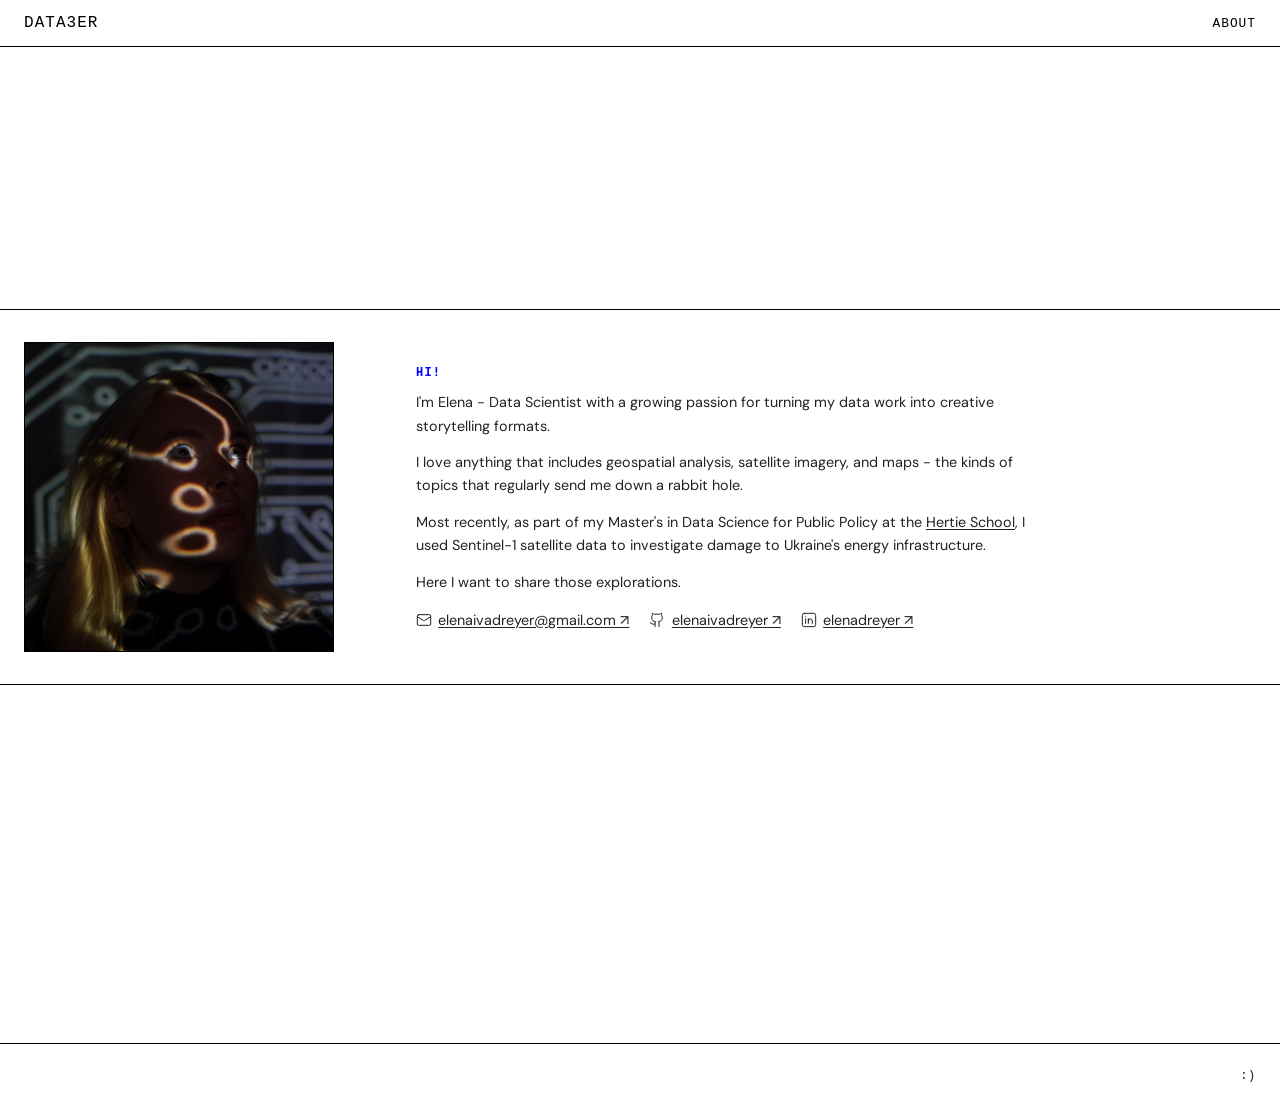
==== about/index.html @ 81987935 "deploy: elenaivadreyer/data3er@ab0d2c3389f291c5e5ba31536a0eea07582ace5e" ====
<!doctype html>
<html lang="en">

<head>
	<meta charset="utf-8" />
	<meta name="viewport" content="width=device-width, initial-scale=1.0" />
	<meta http-equiv="Content-Type" content="text/html; charset=utf-8" />
	<link href="../_app/immutable/entry/start.WmMpZ_CJ.js" rel="modulepreload">
		<link href="../_app/immutable/chunks/NF60_s1X.js" rel="modulepreload">
		<link href="../_app/immutable/chunks/BrTgistB.js" rel="modulepreload">
		<link href="../_app/immutable/chunks/d5tJjo3U.js" rel="modulepreload">
		<link href="../_app/immutable/chunks/B0yvwBXz.js" rel="modulepreload">
		<link href="../_app/immutable/entry/app.dsTG-tFN.js" rel="modulepreload">
		<link href="../_app/immutable/chunks/DsnmJJEf.js" rel="modulepreload">
		<link href="../_app/immutable/chunks/djIE3BxB.js" rel="modulepreload">
		<link href="../_app/immutable/chunks/CELvX-Tl.js" rel="modulepreload">
		<link href="../_app/immutable/chunks/CreIAFtK.js" rel="modulepreload">
		<link href="../_app/immutable/nodes/0.JvMt8v3n.js" rel="modulepreload">
		<link href="../_app/immutable/chunks/CRHJruip.js" rel="modulepreload">
		<link href="../_app/immutable/chunks/BVHteVyD.js" rel="modulepreload">
		<link href="../_app/immutable/nodes/3.CISH4kmT.js" rel="modulepreload">
		<!--12qhfyh--><script>
		var _paq = window._paq = window._paq || [];
		_paq.push(['trackPageView']);
		_paq.push(['enableLinkTracking']);
		(function() {
			var u="//mtm.bestviews.de/";
			_paq.push(['setTrackerUrl', u+'matomo.php']);
			_paq.push(['setSiteId', '13']);
			var d=document, g=d.createElement('script'), s=d.getElementsByTagName('script')[0];
			g.async=true; g.src=u+'matomo.js'; s.parentNode.insertBefore(g,s);
		})();
	</script><!----><!----><!--cwls5q--><meta name="description" content="About me"/><!----><title>About | data3er</title>
		<link href="../_app/immutable/assets/0.HpeL2Rbp.css" rel="stylesheet">
		<link href="../_app/immutable/assets/3.j3wMI8S_.css" rel="stylesheet">
	<link rel="preconnect" href="https://fonts.googleapis.com">
	<link rel="preconnect" href="https://fonts.gstatic.com" crossorigin>
	<link href="https://fonts.googleapis.com/css2?family=Playfair+Display:ital,wght@0,700;1,400&family=DM+Mono:wght@400;500&family=DM+Sans:wght@400;500&display=swap" rel="stylesheet">
	<script data-goatcounter="https://thepudding.goatcounter.com/count" async src="//gc.zgo.at/count.js"></script>
</head>

<body>
	<a href="#content" class="skip-to-main">Skip to main content</a>
	<div><!--[--><!--[0--><!--[--><!--[0--><nav class="svelte-1jnx671"><a class="wordmark svelte-1jnx671" href="/">data3er</a> <div class="nav-links svelte-1jnx671"><a href="/about" class="svelte-1jnx671">About</a></div></nav><!--]--> <main id="content"><!--[--><div class="about-wrap svelte-cwls5q"><section class="about-profile container-block svelte-cwls5q"><div class="portrait-frame svelte-cwls5q"><img src="/assets/elena-github.JPG" alt="Portrait of Elena" loading="lazy" class="svelte-cwls5q"/></div> <div class="profile-copy svelte-cwls5q"><div class="author-note svelte-cwls5q"><span class="note-label svelte-cwls5q" style="font-size: 0.75rem;">Hi!</span> <p class="svelte-cwls5q">I'm Elena - Data Scientist with a growing passion for turning my data work into creative storytelling formats.</p> <p class="svelte-cwls5q">I love anything that includes geospatial analysis, satellite imagery, and maps - the kinds of topics that regularly send me down a rabbit hole.</p> <p class="svelte-cwls5q">Most recently, as part of my Master's in Data Science for Public Policy at the <a href="https://www.hertie-school.org/en/mds" target="_blank" rel="noopener noreferrer" class="svelte-cwls5q">Hertie School</a>, I used Sentinel-1 satellite data to investigate damage to Ukraine's energy infrastructure.</p> <p class="svelte-cwls5q">Here I want to share those explorations.</p></div> <div class="contact-links svelte-cwls5q"><a href="mailto:elenaivadreyer@gmail.com" class="contact-link svelte-cwls5q" aria-label="Send email"><svg xmlns="http://www.w3.org/2000/svg" width="16" height="16" viewBox="0 0 24 24" fill="none" stroke="currentColor" stroke-width="1.5" stroke-linecap="round" stroke-linejoin="round" aria-hidden="true" class="svelte-cwls5q"><rect width="20" height="16" x="2" y="4" rx="2"></rect><path d="m22 7-8.97 5.7a1.94 1.94 0 0 1-2.06 0L2 7"></path></svg> <span>elenaivadreyer@gmail.com ↗</span></a> <a href="https://github.com/elenaivadreyer" class="contact-link svelte-cwls5q" aria-label="GitHub profile" target="_blank" rel="noopener noreferrer"><svg xmlns="http://www.w3.org/2000/svg" width="16" height="16" viewBox="0 0 24 24" fill="none" stroke="currentColor" stroke-width="1.5" stroke-linecap="round" stroke-linejoin="round" aria-hidden="true" class="svelte-cwls5q"><path d="M15 22v-4a4.8 4.8 0 0 0-1-3.5c3 0 6-2 6-5.5.08-1.25-.27-2.48-1-3.5.28-1.15.28-2.35 0-3.5 0 0-1 0-3 1.5-2.64-.5-5.36-.5-8 0C6 2 5 2 5 2c-.3 1.15-.3 2.35 0 3.5A5.403 5.403 0 0 0 4 9c0 3.5 3 5.5 6 5.5-.39.49-.68 1.05-.85 1.65-.17.6-.22 1.23-.15 1.85v4"></path><path d="M9 18c-4.51 2-5-2-7-2"></path></svg> <span>elenaivadreyer ↗</span></a> <a href="https://linkedin.com/in/elenadreyer" class="contact-link svelte-cwls5q" aria-label="LinkedIn profile" target="_blank" rel="noopener noreferrer"><svg xmlns="http://www.w3.org/2000/svg" width="16" height="16" viewBox="0 0 24 24" fill="none" stroke="currentColor" stroke-width="1.5" stroke-linecap="round" stroke-linejoin="round" aria-hidden="true" class="svelte-cwls5q"><rect x="2" y="2" width="20" height="20" rx="3"></rect><line x1="7" y1="10" x2="7" y2="17"></line><circle cx="7" cy="6.5" r="0.8" fill="currentColor" stroke="none"></circle><path d="M11 10v7"></path><path d="M11 13.5a3 3 0 0 1 6 0V17"></path></svg> <span>elenadreyer ↗</span></a></div></div></section></div><!--]--><!----></main> <!--[0--><footer class="svelte-1egf6ko"><span class="wordmark svelte-1egf6ko"></span> <span class="copy">:)</span></footer><!--]--><!--]--><!--]--> <!--[-1--><!--]--><!--]-->
			
			<script>
				{
					__sveltekit_7kimbc = {
						base: new URL("..", location).pathname.slice(0, -1)
					};

					const element = document.currentScript.parentElement;

					Promise.all([
						import("../_app/immutable/entry/start.WmMpZ_CJ.js"),
						import("../_app/immutable/entry/app.dsTG-tFN.js")
					]).then(([kit, app]) => {
						kit.start(app, element, {
							node_ids: [0, 3],
							data: [null,null],
							form: null,
							error: null
						});
					});
				}
			</script>
		</div>
</body>

</html>
---- _app/immutable/assets/0.HpeL2Rbp.css ----
:root{--category-blue: #4477AA;--category-red: #EE6677;--category-green: #228833;--category-yellow: #CCBB44;--category-cyan: #66CCEE;--category-purple: #AA3377;--category-gray: #BBBBBB;--color-black: oklch(0 0 0);--color-white: oklch(100% 0 0);--color-gray-50: oklch(98.5% 0 0);--color-gray-100: oklch(97% 0 0);--color-gray-200: oklch(92.2% 0 0);--color-gray-300: oklch(87% 0 0);--color-gray-400: oklch(70.8% 0 0);--color-gray-500: oklch(55.6% 0 0);--color-gray-600: oklch(43.9% 0 0);--color-gray-700: oklch(37.1% 0 0);--color-gray-800: oklch(26.9% 0 0);--color-gray-900: oklch(20.5% 0 0);--color-gray-950: oklch(14.5% 0 0);--color-purple: oklch(.5581 .2208 314.87);--color-blue: oklch(.4759 .2842 276.25);--color-green: oklch(.6506 .0971 191.52);--color-red: oklch(.677 .2117 30.54);--color-yellow: oklch(.8897 .1781 108.83);--12px: .75rem;--14px: .875rem;--16px: 1rem;--18px: 1.125rem;--20px: 1.25rem;--22px: 1.375rem;--24px: 1.5rem;--28px: 1.75rem;--32px: 2rem;--36px: 2.25rem;--40px: 2.5rem;--44px: 2.75rem;--48px: 3rem;--56px: 3.5rem;--64px: 4rem;--80px: 5rem;--96px: 6rem;--112px: 7rem;--128px: 8rem}html{line-height:1.15;-webkit-text-size-adjust:100%}body{margin:0}main{display:block}h1{font-size:2em;margin:.67em 0}hr{box-sizing:content-box;height:0;overflow:visible}pre{font-family:monospace,monospace;font-size:1em}a{background-color:transparent}abbr[title]{border-bottom:none;text-decoration:underline;text-decoration:underline dotted}b,strong{font-weight:bolder}code,kbd,samp{font-family:monospace,monospace;font-size:1em}small{font-size:80%}sub,sup{font-size:75%;line-height:0;position:relative;vertical-align:baseline}sub{bottom:-.25em}sup{top:-.5em}img{border-style:none}button,input,optgroup,select,textarea{font-family:inherit;font-size:100%;line-height:1.15;margin:0}button,input{overflow:visible}button,select{text-transform:none}button,[type=button],[type=reset],[type=submit]{-webkit-appearance:button}button::-moz-focus-inner,[type=button]::-moz-focus-inner,[type=reset]::-moz-focus-inner,[type=submit]::-moz-focus-inner{border-style:none;padding:0}button:-moz-focusring,[type=button]:-moz-focusring,[type=reset]:-moz-focusring,[type=submit]:-moz-focusring{outline:1px dotted ButtonText}fieldset{padding:.35em .75em .625em}legend{box-sizing:border-box;color:inherit;display:table;max-width:100%;padding:0;white-space:normal}progress{vertical-align:baseline}textarea{overflow:auto}[type=checkbox],[type=radio]{box-sizing:border-box;padding:0}[type=number]::-webkit-inner-spin-button,[type=number]::-webkit-outer-spin-button{height:auto}[type=search]{-webkit-appearance:textfield;outline-offset:-2px}[type=search]::-webkit-search-decoration{-webkit-appearance:none}::-webkit-file-upload-button{-webkit-appearance:button;font:inherit}details{display:block}summary{display:list-item}template{display:none}[hidden]{display:none}*,*:before,*:after{box-sizing:border-box;margin:0;padding:0;vertical-align:baseline}a img{border:none}b,strong{font-weight:700}button,input[type=button]{border:0}em,cite,i{font-style:italic}img,figure,picture{border:0;display:block;height:auto;max-width:100%}h1,h2,h3,h4,h5,h6{font-weight:500}sub{text-transform:lowercase;font-size:inherit;font-variant-position:sub}sup{text-transform:lowercase;font-variant-position:super}textarea{overflow:auto;resize:vertical}@font-face{font-family:Atlas Grotesk;src:url(https://pudding.cool/assets/fonts/atlas/AtlasGrotesk-Regular-Web.woff2) format("woff2");font-weight:400;font-style:normal;font-stretch:normal;font-display:swap}@font-face{font-family:Atlas Grotesk;src:url(https://pudding.cool/assets/fonts/atlas/AtlasGrotesk-Bold-Web.woff2) format("woff2");font-weight:700;font-style:normal;font-stretch:normal;font-display:swap}@font-face{font-family:Tiempos Text;src:url(https://pudding.cool/assets/fonts/tiempos/TiemposTextWeb-Regular.woff2) format("woff2");font-weight:400;font-style:normal;font-stretch:normal;font-display:swap}@font-face{font-family:Tiempos Text;src:url(https://pudding.cool/assets/fonts/tiempos/TiemposTextWeb-Bold.woff2) format("woff2");font-weight:700;font-style:normal;font-stretch:normal;font-display:swap}@font-face{font-family:Atlas Grotesk;src:url(https://pudding.cool/assets/fonts/atlas/AtlasGrotesk-Medium-Web.woff2) format("woff2");font-weight:500;font-style:normal;font-stretch:normal;font-display:swap}@font-face{font-family:Atlas Typewriter;src:url(https://pudding.cool/assets/fonts/atlas/AtlasTypewriter-Medium-Web.woff2) format("woff2");font-weight:500;font-style:normal;font-stretch:normal;font-display:swap}body{background-color:var(--color-bg, white);color:var(--color-fg, black);line-height:1.4;font-family:var(--font-body, serif);font-feature-settings:"kern" 1,"onum" 0,"liga" 0,"tnum" 1;text-rendering:optimizeLegibility;word-wrap:break-word;-webkit-tap-highlight-color:transparent}h1,h2,h3,h4,h5,h6,p{margin:16px 0}mark{background-color:var(--color-mark, yellow);padding:0 4px}a{color:var(--color-link, blue);text-decoration-line:underline;text-decoration-style:solid;text-decoration-color:var(--color-link, blue);text-decoration-thickness:2px}img,video{display:block;max-width:100%;height:auto}input,textarea{-webkit-appearance:none;appearance:none;background-color:var(--color-input-bg, whitesmoke);color:var(--color-input-fg, black);border-radius:var(--radius-md, 0);border:none;font-family:var(--font-form, sans-serif);font-size:inherit;outline:1px solid var(--color-border, ray);padding:8px}button,select,a[role=button],input[type=submit],input[type=reset],input[type=button]{-webkit-appearance:none;appearance:none;background-color:var(--color-button-bg-primary, lightgray);color:var(--color-button-fg-primary, black);border-radius:var(--radius-md, 0);border:none;font-family:var(--font-form, sans-serif);font-size:inherit;outline:none;padding:8px;text-decoration:none}button,a[role=button],input[type=button],input[type=checkbox],input[type=radio],input[type=range],input[type=submit],input[type=reset],select{cursor:pointer}input[type=button],input[type=range],input[type=submit],input[type=reset],select{display:inline-block}button:disabled,a[role=button]:disabled,input[type=button]:disabled,input[type=submit]:disabled,input[type=reset]:disabled{opacity:.5;cursor:not-allowed}input[type=range]{-webkit-appearance:auto;appearance:auto;padding:0;outline:none}button:focus,a:focus,a[role=button]:focus,input:focus,select:focus,textarea:focus{outline:2px solid var(--color-focus);outline-offset:2px}button:focus:not(:focus-visible),a:focus:not(:focus-visible),a[role=button]:focus:not(:focus-visible),input:focus:not(:focus-visible),select:focus:not(:focus-visible),textarea:focus:not(:focus-visible){outline:2px solid transparent}button:disabled,a[role=button]:disabled,input:disabled,select:disabled,textarea:disabled{cursor:not-allowed;opacity:.5}table{border-collapse:collapse;width:100%;table-layout:fixed}table caption,td,th{text-align:left}td,th{padding:8px 0;vertical-align:top;word-wrap:break-word}thead{border-bottom:1px solid var(--color-border, lightgray)}tfoot{border-top:1px solid var(--color-border, lightgray)}::-moz-placeholder{color:var(--color-placeholder, gray)}:-ms-input-placeholder{color:var(--color-placeholder, gray)}::-ms-input-placeholder{color:var(--color-placeholder, gray)}::placeholder{color:var(--color-placeholder, gray)}::-moz-selection{background-color:var(--color-selection, lightgray)}::selection{background-color:var(--color-selection, lightgray)}select{padding-right:24px;background-image:url(data:image/svg+xml;charset=US-ASCII,%3Csvg%20xmlns%3D%22http%3A%2F%2Fwww.w3.org%2F2000%2Fsvg%22%20viewBox%3D%220%200%20256%20448%22%20enable-background%3D%22new%200%200%20256%20448%22%3E%3Cstyle%20type%3D%22text%2Fcss%22%3E.arrow%7Bfill%3A%23424242%3B%7D%3C%2Fstyle%3E%3Cpath%20class%3D%22arrow%22%20d%3D%22M255.9%20168c0-4.2-1.6-7.9-4.8-11.2-3.2-3.2-6.9-4.8-11.2-4.8H16c-4.2%200-7.9%201.6-11.2%204.8S0%20163.8%200%20168c0%204.4%201.6%208.2%204.8%2011.4l112%20112c3.1%203.1%206.8%204.6%2011.2%204.6%204.4%200%208.2-1.5%2011.4-4.6l112-112c3-3.2%204.5-7%204.5-11.4z%22%2F%3E%3C%2Fsvg%3E%0A);background-position:right 8px center;background-repeat:no-repeat;background-size:auto 50%}ol,ul{padding-left:16px}.skip-to-main{border:none;width:1px;height:1px;overflow:hidden;position:absolute}.skip-to-main:focus{background-color:var(--color-gray-900, black);color:var(--color-white, white);width:auto;height:auto;padding:8px;z-index:var(--z-overlay, 1000)}.sr-only{clip:rect(0 0 0 0);clip-path:inset(100%);height:1px;overflow:hidden;position:absolute;white-space:nowrap;width:1px}.text-outline{--stroke-width: 1px;--stroke-width-n: calc(var(--stroke-width) * -1);text-shadow:var(--stroke-width-n) var(--stroke-width-n) 0 var(--color-text-outline, #fff),0 var(--stroke-width-n) 0 var(--color-text-outline, #fff),var(--stroke-width) var(--stroke-width-n) 0 var(--color-text-outline, #fff),var(--stroke-width) 0 0 var(--color-text-outline, #fff),var(--stroke-width) var(--stroke-width) 0 var(--color-text-outline, #fff),0 var(--stroke-width) 0 var(--color-text-outline, #fff),var(--stroke-width-n) var(--stroke-width) 0 var(--color-text-outline, #fff),var(--stroke-width-n) 0 0 var(--color-text-outline, #fff)}@media(hover:hover)and (pointer:fine){button:hover,a[role=button]:hover,input[type=button]:hover,input[type=submit]:hover,input[type=reset]:hover{background:oklch(from var(--color-button-bg-primary) calc(l - .1) c h)}button:disabled:hover,a[role=button]:disabled:hover,input[type=button]:disabled:hover,input[type=submit]:disabled:hover,input[type=reset]:disabled:hover{opacity:.5;cursor:not-allowed;background:var(--color-button-bg-primary, lightgray)}}.bits-button[data-button-root]{display:inline-flex;align-items:center;justify-content:center;border:none;font-size:inherit;outline:none;text-decoration:none;border-radius:var(--radius-md);font-family:var(--font-form);transition:transform .25s ease,background .25s ease}.bits-button[data-button-root]:disabled{opacity:.5;cursor:not-allowed}.bits-button[data-button-root]:active{transform:scale(.95)}.bits-button[data-button-root][data-size=default]{padding:.5rem 1rem}.bits-button[data-button-root][data-size=sm]{padding:.375rem .75rem}.bits-button[data-button-root][data-size=lg]{padding:.75rem 1.5rem}.bits-button[data-button-root][data-size=icon]{padding:.5rem;width:2rem;height:2rem}.bits-button[data-button-root][data-variant=default]{--bg: var(--color-button-bg-primary);--fg: var(--color-button-fg-primary);background:var(--bg);color:var(--fg)}.bits-button[data-button-root][data-variant=default]:hover{background:oklch(from var(--bg) calc(l + .2) c h)}.bits-button[data-button-root][data-variant=outline]{--bg: transparent;--fg: var(--color-fg);--border: 1px solid var(--color-border);background:var(--bg);color:var(--fg);border:var(--border)}.bits-button[data-button-root][data-variant=outline]:hover{background:oklch(from var(--bg) calc(l - .2) c h)}.bits-button[data-button-root][data-variant=secondary]{--bg: var(--color-button-bg-secondary);--fg: var(--color-button-fg-secondary);background:var(--bg);color:var(--fg)}.bits-button[data-button-root][data-variant=secondary]:hover{background:oklch(from var(--bg) calc(l - .2) c h)}.bits-button[data-button-root][data-variant=ghost]{--bg: transparent;--fg: var(--color-fg);background:var(--bg);color:var(--fg)}.bits-button[data-button-root][data-variant=link]{--bg: transparent;--fg: var(--color-link);--hover: var(--color-link-hover);background:var(--bg);color:var(--fg);text-decoration:underline}.bits-button[data-button-root].circle{border-radius:50%;padding:0}.bits-switch{font-family:var(--font-form)}.bits-switch [data-switch-root]{--padding: .25rem;--height: 1.5rem;display:inline-flex;align-items:center;cursor:pointer;border:none;width:calc(var(--height) * 2 + var(--padding) * 2);height:calc(var(--height) + var(--padding) * 2);border-radius:9999px;padding:var(--padding);transition:background .25s ease;background:oklch(from var(--color-button-bg-primary) calc(l + .5) c h)}.bits-switch[data-size=sm] [data-switch-root]{--height: 1.25rem}.bits-switch [data-switch-root][data-state=checked]{background:var(--color-button-bg-primary)}.bits-switch [data-switch-thumb]{display:block;width:var(--height);height:var(--height);border-radius:9999px;background:var(--color-button-fg-primary);transition:transform .25s ease}.bits-switch [data-switch-root][data-state=checked] [data-switch-thumb]{transform:translate(calc(var(--height)))}.bits-switch[data-label-position=left]{flex-direction:row-reverse;gap:.5rem}.bits-switch[data-label-position=right]{gap:.5rem}.bits-switch[data-label-position=top]{flex-direction:column-reverse;gap:.25rem}.bits-switch[data-label-position=bottom]{flex-direction:column;gap:.25rem}[data-select-trigger]{--min-width: 12rem;display:inline-flex;align-items:center;justify-content:space-between;border:1px solid var(--color-border);border-radius:var(--radius-md);padding:.5rem;background:var(--color-bg);color:var(--color-fg);font-family:var(--font-form);font-size:inherit;cursor:pointer;width:var(--min-width)}[data-select-trigger]:hover{background:var(--color-bg)}[data-select-trigger]:disabled{opacity:.5;cursor:not-allowed}[data-select-value]{overflow:hidden;text-overflow:ellipsis;white-space:nowrap}[data-select-icon]{width:1rem;height:1rem;margin-left:.5rem;opacity:.7}[data-select-content]{--min-width: 12rem;z-index:var(--z-overlay);background:var(--color-bg);border:1px solid var(--color-border);border-radius:var(--radius-md);width:var(--min-width);overflow:hidden;padding:.5rem;font-family:var(--font-form)}[data-select-item]{display:flex;align-items:center;justify-content:space-between;padding:.5rem;cursor:pointer;position:relative;-webkit-user-select:none;user-select:none;outline:none}[data-select-item][data-highlighted]{background:var(--color-selection)}[data-select-item][data-selected] [data-select-item-indicator]{display:inline-flex}[data-select-item-indicator]{display:none;align-items:center;justify-content:center}[data-select-item-indicator]{width:1rem;height:1rem}[data-select-group-label]{padding:.5rem;font-size:.75em;font-weight:700;text-transform:uppercase;color:var(--color-fg-light)}.bits-togglegroup[data-toggle-group-root]{display:inline-flex;border-radius:var(--radius-md);border:1px solid var(--color-border);background:var(--color-bg);color:var(--color-fg);overflow:hidden}.bits-togglegroup [data-toggle-group-item]{display:inline-flex;align-items:center;justify-content:center;border:none;font-size:inherit;outline:none;text-decoration:none;border-radius:0;border-right:1px solid var(--color-border);font-family:var(--font-form);transition:transform .25s ease,background .25s ease,color .25s ease;background:transparent;color:inherit;padding:.5rem .75rem}.bits-togglegroup [data-toggle-group-item]:last-child{border-right:none}.bits-togglegroup [data-toggle-group-item][data-state=on]{background:var(--color-selection)}.bits-togglegroup [data-toggle-group-item-icon]{width:1rem;height:1rem}.bits-slider[data-slider-root]{--slider-size: .5rem;--slider-thumb-size: 2rem;--slider-thumb-color: var(--color-button-bg-primary);--slider-thumb-border: var(--color-bg);--slider-track-color: var(--color-selection);--slider-track-active-color: var(--color-fg-light);width:100%;position:relative;display:flex;align-items:center;cursor:pointer}.bits-slider [data-slider-range-bg]{display:block;background:var(--slider-track-color);height:var(--slider-size);width:100%;border-radius:var(--radius-sm)}.bits-slider [data-slider-range]{display:block;height:100%;background:var(--slider-track-active-color)}.bits-slider [data-slider-thumb]{display:block;width:var(--slider-thumb-size);height:var(--slider-thumb-size);background:var(--slider-thumb-color);border-radius:50%;border:2px solid var(--slider-thumb-border);transition:background .25s ease}.bits-slider [data-slider-thumb]:active{outline:var(--color-focus)}:root{--font-sans: "Atlas Grotesk", -apple-system, BlinkMacSystemFont, Helvetica, Arial, sans-serif;--font-serif: "Tiempos Text", Iowan Old Style, Times New Roman, Times, serif;--font-mono: Menlo, Consolas, Monaco, monospace;--z-bottom: -1;--z-base: 1;--z-top: 10;--z-overlay: 100;--z-modal: 1000;--font-body: var(--font-serif);--font-form: var(--font-sans);--radius-xs: .125rem;--radius-sm: .25rem;--radius-md: .5rem;--radius-lg: 1rem;--color-bg: var(--color-white);--color-fg: var(--color-gray-900);--color-fg-light: var(--color-gray-500);--color-primary: var(--color-black);--color-link: var(--color-black);--color-link-hover: var(--color-black);--color-focus: var(--color-gray-500);--color-mark: var(--color-yellow);--color-selection: var(--color-gray-300);--color-border: var(--color-gray-300);--color-button-fg-primary: var(--color-white);--color-button-bg-primary: var(--color-gray-900);--color-button-fg-secondary: var(--color-white);--color-button-bg-secondary: var(--color-gray-500);--color-input-bg: var(--color-gray-50);--color-input-fg: var(--color-gray-900);--color-placeholder: var(--color-gray-500);--1s: 1ms;--color-accent: #0000ff;--color-highlight: #ffff76;--color-muted: #f2f2f2;--color-ink: #000000;--font-display: "Helvetica Neue", Helvetica, Arial, sans-serif;--font-body: "DM Sans", system-ui, sans-serif;--space-xs: .375rem;--space-sm: .75rem;--space-md: 1.5rem;--space-lg: 3rem;--space-xl: 6rem;--border: 1px solid #000000;--max-w: 1100px}@media screen and (prefers-reduced-motion:no-preference){:root{--1s: 1s}}h2{font-family:var(--font-sans);font-size:1.15rem;font-weight:500;letter-spacing:-.02em;color:#1f1f1f;margin-bottom:1rem;margin-top:var(--space-lg)}h3{font-size:var(--28px, 28px)}h4{font-size:var(--24px, 24px)}h5{font-size:var(--22px, 22px)}h6{font-size:var(--20px, 20px)}sup.fn-ref{font-family:var(--font-mono);font-size:.68em;color:var(--color-accent);font-weight:500;vertical-align:baseline;line-height:inherit;position:static;top:auto;margin-left:.12em;font-variant-position:normal;text-transform:none;white-space:nowrap}sup.fn-ref a{color:inherit;text-decoration:none}sup.fn-ref a:hover{text-decoration:underline}svg{display:block;width:100%;height:auto}:global(.foreground){max-width:1100px!important;margin-left:auto!important;margin-right:auto!important}:global(.foreground section){font-family:var(--font-body);font-size:.95rem;line-height:1.65;color:var(--color-ink);text-align:justify;max-width:520px;margin-left:auto;margin-right:auto}nav.svelte-1jnx671{display:-webkit-box;display:flex;-webkit-box-pack:justify;justify-content:space-between;-webkit-box-align:baseline;align-items:baseline;padding:var(--space-sm) var(--space-md);border-bottom:var(--border);font-family:var(--font-mono);font-size:.8rem;text-transform:uppercase;letter-spacing:.08em;position:sticky;top:0;background:var(--color-bg);z-index:100}.wordmark.svelte-1jnx671{font-size:1rem;font-weight:500;color:var(--color-ink);text-decoration:none}.wordmark.svelte-1jnx671:hover{color:var(--color-accent)}.nav-links.svelte-1jnx671{display:-webkit-box;display:flex;gap:var(--space-md)}a.svelte-1jnx671{color:var(--color-ink);text-decoration:none}a.svelte-1jnx671:hover{color:var(--color-accent)}footer.svelte-1egf6ko{border-top:var(--border);padding:var(--space-md);display:-webkit-box;display:flex;-webkit-box-pack:justify;justify-content:space-between;-webkit-box-align:center;align-items:center;font-family:var(--font-mono);font-size:.75rem;text-transform:uppercase;letter-spacing:.06em;margin-top:var(--space-xl);color:#181818}.wordmark.svelte-1egf6ko{color:var(--color-ink);font-weight:500}
---- _app/immutable/assets/3.j3wMI8S_.css ----
body{background:#fff}.about-wrap.svelte-cwls5q{background:#fff;min-height:100svh;display:-webkit-box;display:flex;-webkit-box-orient:vertical;-webkit-box-direction:normal;flex-direction:column;-webkit-box-pack:center;justify-content:center}.container-block.svelte-cwls5q{border-bottom:1px solid #000;padding:1.5rem}.about-profile.svelte-cwls5q{width:100%;border-top:1px solid #000;display:grid;grid-template-columns:minmax(220px,360px) minmax(0,1fr);gap:2rem;-webkit-box-align:center;align-items:center;padding:2rem 1.5rem}.portrait-frame.svelte-cwls5q{width:100%;max-width:310px;aspect-ratio:1 / 1;overflow:hidden;border:1px solid #000;background:#f2f2f2}.portrait-frame.svelte-cwls5q img:where(.svelte-cwls5q){display:block;width:100%;height:100%;-o-object-fit:cover;object-fit:cover}.profile-copy.svelte-cwls5q a:where(.svelte-cwls5q){color:#222;text-decoration:underline;text-underline-offset:2px}.profile-copy.svelte-cwls5q a:where(.svelte-cwls5q):hover{color:#00f}.profile-copy.svelte-cwls5q p:where(.svelte-cwls5q){margin:0;font-family:DM Sans,system-ui,sans-serif;font-size:.9rem;line-height:1.6;color:#222;max-width:62ch}.profile-copy.svelte-cwls5q p:where(.svelte-cwls5q)+p:where(.svelte-cwls5q){margin-top:.85rem}.author-note.svelte-cwls5q{margin:0}.note-label.svelte-cwls5q{display:block;font-family:Menlo,monospace;font-size:.62rem;font-weight:600;letter-spacing:.1em;text-transform:uppercase;color:#00f;margin-bottom:.6rem}.contact-links.svelte-cwls5q{display:-webkit-box;display:flex;flex-wrap:wrap;gap:1.25rem;margin-top:1rem}.contact-link.svelte-cwls5q{display:-webkit-inline-box;display:inline-flex;-webkit-box-align:center;align-items:center;gap:.4rem;font-family:DM Sans,system-ui,sans-serif;font-size:.9rem;color:#222;text-decoration:none}.contact-link.svelte-cwls5q:hover{color:#00f}.contact-link.svelte-cwls5q svg:where(.svelte-cwls5q){display:inline-block;width:16px;height:16px;flex-shrink:0}@media(max-width:700px){.about-profile.svelte-cwls5q{grid-template-columns:1fr}.portrait-frame.svelte-cwls5q{max-width:min(100%,360px)}}
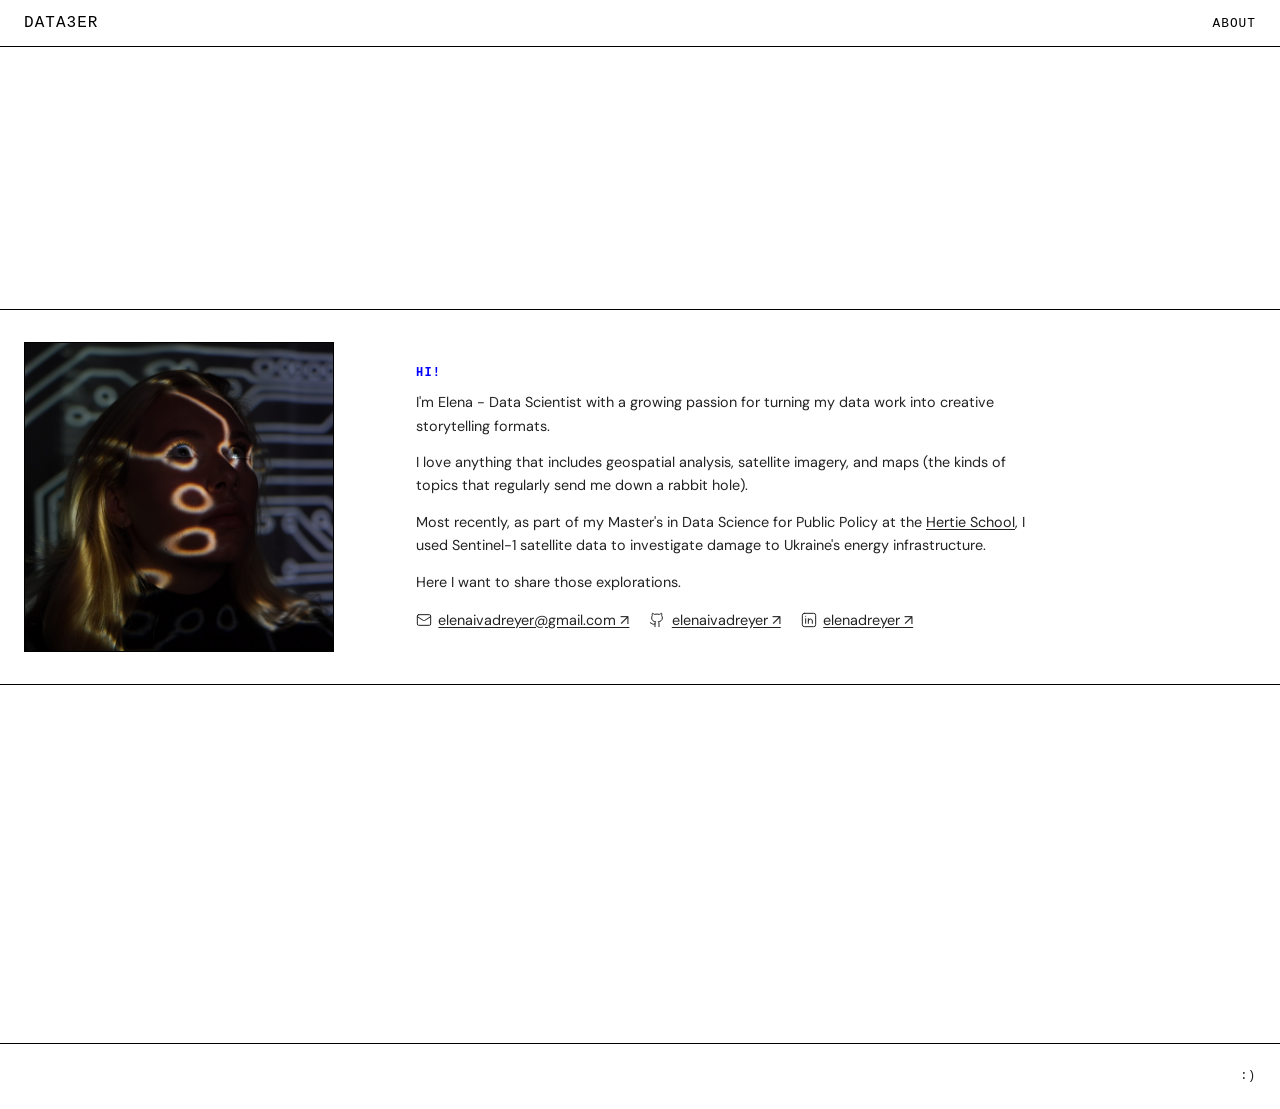
==== commit fcdd0593: "deploy: elenaivadreyer/data3er@7eb12ce5c7a2c99a6e987c025ac804fe40121811" ====
--- a/about/index.html
+++ b/about/index.html
@@ -5,20 +5,20 @@
 	<meta charset="utf-8" />
 	<meta name="viewport" content="width=device-width, initial-scale=1.0" />
 	<meta http-equiv="Content-Type" content="text/html; charset=utf-8" />
-	<link href="../_app/immutable/entry/start.WmMpZ_CJ.js" rel="modulepreload">
-		<link href="../_app/immutable/chunks/NF60_s1X.js" rel="modulepreload">
+	<link href="../_app/immutable/entry/start.8uTKgopX.js" rel="modulepreload">
+		<link href="../_app/immutable/chunks/BveO2iPE.js" rel="modulepreload">
 		<link href="../_app/immutable/chunks/BrTgistB.js" rel="modulepreload">
 		<link href="../_app/immutable/chunks/d5tJjo3U.js" rel="modulepreload">
 		<link href="../_app/immutable/chunks/B0yvwBXz.js" rel="modulepreload">
-		<link href="../_app/immutable/entry/app.dsTG-tFN.js" rel="modulepreload">
+		<link href="../_app/immutable/entry/app.CO7iSTBQ.js" rel="modulepreload">
 		<link href="../_app/immutable/chunks/DsnmJJEf.js" rel="modulepreload">
 		<link href="../_app/immutable/chunks/djIE3BxB.js" rel="modulepreload">
 		<link href="../_app/immutable/chunks/CELvX-Tl.js" rel="modulepreload">
 		<link href="../_app/immutable/chunks/CreIAFtK.js" rel="modulepreload">
-		<link href="../_app/immutable/nodes/0.JvMt8v3n.js" rel="modulepreload">
+		<link href="../_app/immutable/nodes/0.DunFCQlh.js" rel="modulepreload">
 		<link href="../_app/immutable/chunks/CRHJruip.js" rel="modulepreload">
 		<link href="../_app/immutable/chunks/BVHteVyD.js" rel="modulepreload">
-		<link href="../_app/immutable/nodes/3.CISH4kmT.js" rel="modulepreload">
+		<link href="../_app/immutable/nodes/3.C6TVje9W.js" rel="modulepreload">
 		<!--12qhfyh--><script>
 		var _paq = window._paq = window._paq || [];
 		_paq.push(['trackPageView']);
@@ -32,7 +32,7 @@
 		})();
 	</script><!----><!----><!--cwls5q--><meta name="description" content="About me"/><!----><title>About | data3er</title>
 		<link href="../_app/immutable/assets/0.HpeL2Rbp.css" rel="stylesheet">
-		<link href="../_app/immutable/assets/3.j3wMI8S_.css" rel="stylesheet">
+		<link href="../_app/immutable/assets/3.BxHULmqL.css" rel="stylesheet">
 	<link rel="preconnect" href="https://fonts.googleapis.com">
 	<link rel="preconnect" href="https://fonts.gstatic.com" crossorigin>
 	<link href="https://fonts.googleapis.com/css2?family=Playfair+Display:ital,wght@0,700;1,400&family=DM+Mono:wght@400;500&family=DM+Sans:wght@400;500&display=swap" rel="stylesheet">
@@ -41,19 +41,19 @@
 
 <body>
 	<a href="#content" class="skip-to-main">Skip to main content</a>
-	<div><!--[--><!--[0--><!--[--><!--[0--><nav class="svelte-1jnx671"><a class="wordmark svelte-1jnx671" href="/">data3er</a> <div class="nav-links svelte-1jnx671"><a href="/about" class="svelte-1jnx671">About</a></div></nav><!--]--> <main id="content"><!--[--><div class="about-wrap svelte-cwls5q"><section class="about-profile container-block svelte-cwls5q"><div class="portrait-frame svelte-cwls5q"><img src="/assets/elena-github.JPG" alt="Portrait of Elena" loading="lazy" class="svelte-cwls5q"/></div> <div class="profile-copy svelte-cwls5q"><div class="author-note svelte-cwls5q"><span class="note-label svelte-cwls5q" style="font-size: 0.75rem;">Hi!</span> <p class="svelte-cwls5q">I'm Elena - Data Scientist with a growing passion for turning my data work into creative storytelling formats.</p> <p class="svelte-cwls5q">I love anything that includes geospatial analysis, satellite imagery, and maps - the kinds of topics that regularly send me down a rabbit hole.</p> <p class="svelte-cwls5q">Most recently, as part of my Master's in Data Science for Public Policy at the <a href="https://www.hertie-school.org/en/mds" target="_blank" rel="noopener noreferrer" class="svelte-cwls5q">Hertie School</a>, I used Sentinel-1 satellite data to investigate damage to Ukraine's energy infrastructure.</p> <p class="svelte-cwls5q">Here I want to share those explorations.</p></div> <div class="contact-links svelte-cwls5q"><a href="mailto:elenaivadreyer@gmail.com" class="contact-link svelte-cwls5q" aria-label="Send email"><svg xmlns="http://www.w3.org/2000/svg" width="16" height="16" viewBox="0 0 24 24" fill="none" stroke="currentColor" stroke-width="1.5" stroke-linecap="round" stroke-linejoin="round" aria-hidden="true" class="svelte-cwls5q"><rect width="20" height="16" x="2" y="4" rx="2"></rect><path d="m22 7-8.97 5.7a1.94 1.94 0 0 1-2.06 0L2 7"></path></svg> <span>elenaivadreyer@gmail.com ↗</span></a> <a href="https://github.com/elenaivadreyer" class="contact-link svelte-cwls5q" aria-label="GitHub profile" target="_blank" rel="noopener noreferrer"><svg xmlns="http://www.w3.org/2000/svg" width="16" height="16" viewBox="0 0 24 24" fill="none" stroke="currentColor" stroke-width="1.5" stroke-linecap="round" stroke-linejoin="round" aria-hidden="true" class="svelte-cwls5q"><path d="M15 22v-4a4.8 4.8 0 0 0-1-3.5c3 0 6-2 6-5.5.08-1.25-.27-2.48-1-3.5.28-1.15.28-2.35 0-3.5 0 0-1 0-3 1.5-2.64-.5-5.36-.5-8 0C6 2 5 2 5 2c-.3 1.15-.3 2.35 0 3.5A5.403 5.403 0 0 0 4 9c0 3.5 3 5.5 6 5.5-.39.49-.68 1.05-.85 1.65-.17.6-.22 1.23-.15 1.85v4"></path><path d="M9 18c-4.51 2-5-2-7-2"></path></svg> <span>elenaivadreyer ↗</span></a> <a href="https://linkedin.com/in/elenadreyer" class="contact-link svelte-cwls5q" aria-label="LinkedIn profile" target="_blank" rel="noopener noreferrer"><svg xmlns="http://www.w3.org/2000/svg" width="16" height="16" viewBox="0 0 24 24" fill="none" stroke="currentColor" stroke-width="1.5" stroke-linecap="round" stroke-linejoin="round" aria-hidden="true" class="svelte-cwls5q"><rect x="2" y="2" width="20" height="20" rx="3"></rect><line x1="7" y1="10" x2="7" y2="17"></line><circle cx="7" cy="6.5" r="0.8" fill="currentColor" stroke="none"></circle><path d="M11 10v7"></path><path d="M11 13.5a3 3 0 0 1 6 0V17"></path></svg> <span>elenadreyer ↗</span></a></div></div></section></div><!--]--><!----></main> <!--[0--><footer class="svelte-1egf6ko"><span class="wordmark svelte-1egf6ko"></span> <span class="copy">:)</span></footer><!--]--><!--]--><!--]--> <!--[-1--><!--]--><!--]-->
+	<div><!--[--><!--[0--><!--[--><!--[0--><nav class="svelte-1jnx671"><a class="wordmark svelte-1jnx671" href="/">data3er</a> <div class="nav-links svelte-1jnx671"><a href="/about" class="svelte-1jnx671">About</a></div></nav><!--]--> <main id="content"><!--[--><div class="about-wrap svelte-cwls5q"><section class="about-profile container-block svelte-cwls5q"><div class="portrait-frame svelte-cwls5q"><img src="/assets/elena-github.JPG" alt="Portrait of Elena" loading="lazy" class="svelte-cwls5q"/></div> <div class="profile-copy svelte-cwls5q"><div class="author-note svelte-cwls5q"><span class="note-label svelte-cwls5q" style="font-size: 0.75rem;">Hi!</span> <p class="svelte-cwls5q">I'm Elena - Data Scientist with a growing passion for turning my data work into creative storytelling formats.</p> <p class="svelte-cwls5q">I love anything that includes geospatial analysis, satellite imagery, and maps (the kinds of topics that regularly send me down a rabbit hole).</p> <p class="svelte-cwls5q">Most recently, as part of my Master's in Data Science for Public Policy at the <a href="https://www.hertie-school.org/en/mds" target="_blank" rel="noopener noreferrer" class="svelte-cwls5q">Hertie School</a>, I used Sentinel-1 satellite data to investigate damage to Ukraine's energy infrastructure.</p> <p class="svelte-cwls5q">Here I want to share those explorations.</p></div> <div class="contact-links svelte-cwls5q"><a href="mailto:elenaivadreyer@gmail.com" class="contact-link svelte-cwls5q" aria-label="Send email"><svg xmlns="http://www.w3.org/2000/svg" width="16" height="16" viewBox="0 0 24 24" fill="none" stroke="currentColor" stroke-width="1.5" stroke-linecap="round" stroke-linejoin="round" aria-hidden="true" class="svelte-cwls5q"><rect width="20" height="16" x="2" y="4" rx="2"></rect><path d="m22 7-8.97 5.7a1.94 1.94 0 0 1-2.06 0L2 7"></path></svg> <span>elenaivadreyer@gmail.com ↗</span></a> <a href="https://github.com/elenaivadreyer" class="contact-link svelte-cwls5q" aria-label="GitHub profile" target="_blank" rel="noopener noreferrer"><svg xmlns="http://www.w3.org/2000/svg" width="16" height="16" viewBox="0 0 24 24" fill="none" stroke="currentColor" stroke-width="1.5" stroke-linecap="round" stroke-linejoin="round" aria-hidden="true" class="svelte-cwls5q"><path d="M15 22v-4a4.8 4.8 0 0 0-1-3.5c3 0 6-2 6-5.5.08-1.25-.27-2.48-1-3.5.28-1.15.28-2.35 0-3.5 0 0-1 0-3 1.5-2.64-.5-5.36-.5-8 0C6 2 5 2 5 2c-.3 1.15-.3 2.35 0 3.5A5.403 5.403 0 0 0 4 9c0 3.5 3 5.5 6 5.5-.39.49-.68 1.05-.85 1.65-.17.6-.22 1.23-.15 1.85v4"></path><path d="M9 18c-4.51 2-5-2-7-2"></path></svg> <span>elenaivadreyer ↗</span></a> <a href="https://linkedin.com/in/elenadreyer" class="contact-link svelte-cwls5q" aria-label="LinkedIn profile" target="_blank" rel="noopener noreferrer"><svg xmlns="http://www.w3.org/2000/svg" width="16" height="16" viewBox="0 0 24 24" fill="none" stroke="currentColor" stroke-width="1.5" stroke-linecap="round" stroke-linejoin="round" aria-hidden="true" class="svelte-cwls5q"><rect x="2" y="2" width="20" height="20" rx="3"></rect><line x1="7" y1="10" x2="7" y2="17"></line><circle cx="7" cy="6.5" r="0.8" fill="currentColor" stroke="none"></circle><path d="M11 10v7"></path><path d="M11 13.5a3 3 0 0 1 6 0V17"></path></svg> <span>elenadreyer ↗</span></a></div></div></section></div><!--]--><!----></main> <!--[0--><footer class="svelte-1egf6ko"><span class="wordmark svelte-1egf6ko"></span> <span class="copy">:)</span></footer><!--]--><!--]--><!--]--> <!--[-1--><!--]--><!--]-->
 			
 			<script>
 				{
-					__sveltekit_7kimbc = {
+					__sveltekit_1jamat1 = {
 						base: new URL("..", location).pathname.slice(0, -1)
 					};
 
 					const element = document.currentScript.parentElement;
 
 					Promise.all([
-						import("../_app/immutable/entry/start.WmMpZ_CJ.js"),
-						import("../_app/immutable/entry/app.dsTG-tFN.js")
+						import("../_app/immutable/entry/start.8uTKgopX.js"),
+						import("../_app/immutable/entry/app.CO7iSTBQ.js")
 					]).then(([kit, app]) => {
 						kit.start(app, element, {
 							node_ids: [0, 3],
--- a/_app/immutable/assets/3.BxHULmqL.css
+++ b/_app/immutable/assets/3.BxHULmqL.css
@@ -0,0 +1 @@
+body{background:#fff}.about-wrap.svelte-cwls5q{background:#fff;min-height:100svh;display:-webkit-box;display:flex;-webkit-box-orient:vertical;-webkit-box-direction:normal;flex-direction:column;-webkit-box-pack:center;justify-content:center}.container-block.svelte-cwls5q{border-bottom:1px solid #000;padding:1.5rem}.about-profile.svelte-cwls5q{width:100%;border-top:1px solid #000;display:grid;grid-template-columns:minmax(220px,360px) minmax(0,1fr);gap:2rem;-webkit-box-align:center;align-items:center;padding:2rem 1.5rem}.portrait-frame.svelte-cwls5q{width:100%;max-width:310px;aspect-ratio:1 / 1;overflow:hidden;border:1px solid #000;background:#f2f2f2}.portrait-frame.svelte-cwls5q img:where(.svelte-cwls5q){display:block;width:100%;height:100%;-o-object-fit:cover;object-fit:cover}.profile-copy.svelte-cwls5q a:where(.svelte-cwls5q){color:#222;text-decoration:underline;text-underline-offset:2px}.profile-copy.svelte-cwls5q a:where(.svelte-cwls5q):hover{color:#00f}.profile-copy.svelte-cwls5q p:where(.svelte-cwls5q){margin:0;font-family:DM Sans,system-ui,sans-serif;font-size:.9rem;line-height:1.6;color:#222;max-width:62ch}.profile-copy.svelte-cwls5q p:where(.svelte-cwls5q)+p:where(.svelte-cwls5q){margin-top:.85rem}.author-note.svelte-cwls5q{margin:0}.note-label.svelte-cwls5q{display:block;font-family:Menlo,monospace;font-size:.62rem;font-weight:600;letter-spacing:.1em;text-transform:uppercase;color:#00f;margin-bottom:.6rem}.contact-links.svelte-cwls5q{display:-webkit-box;display:flex;flex-wrap:wrap;gap:1.25rem;margin-top:1rem}.contact-link.svelte-cwls5q{display:-webkit-inline-box;display:inline-flex;-webkit-box-align:center;align-items:center;gap:.4rem;font-family:DM Sans,system-ui,sans-serif;font-size:.9rem;color:#222;text-decoration:none}.contact-link.svelte-cwls5q:hover{color:#00f}.contact-link.svelte-cwls5q svg:where(.svelte-cwls5q){display:inline-block;width:16px;height:16px;flex-shrink:0}@media(max-width:700px){.about-wrap.svelte-cwls5q{-webkit-box-pack:start;justify-content:flex-start;min-height:unset}.about-profile.svelte-cwls5q{grid-template-columns:1fr;border-top:none}.portrait-frame.svelte-cwls5q{max-width:min(100%,360px)}}
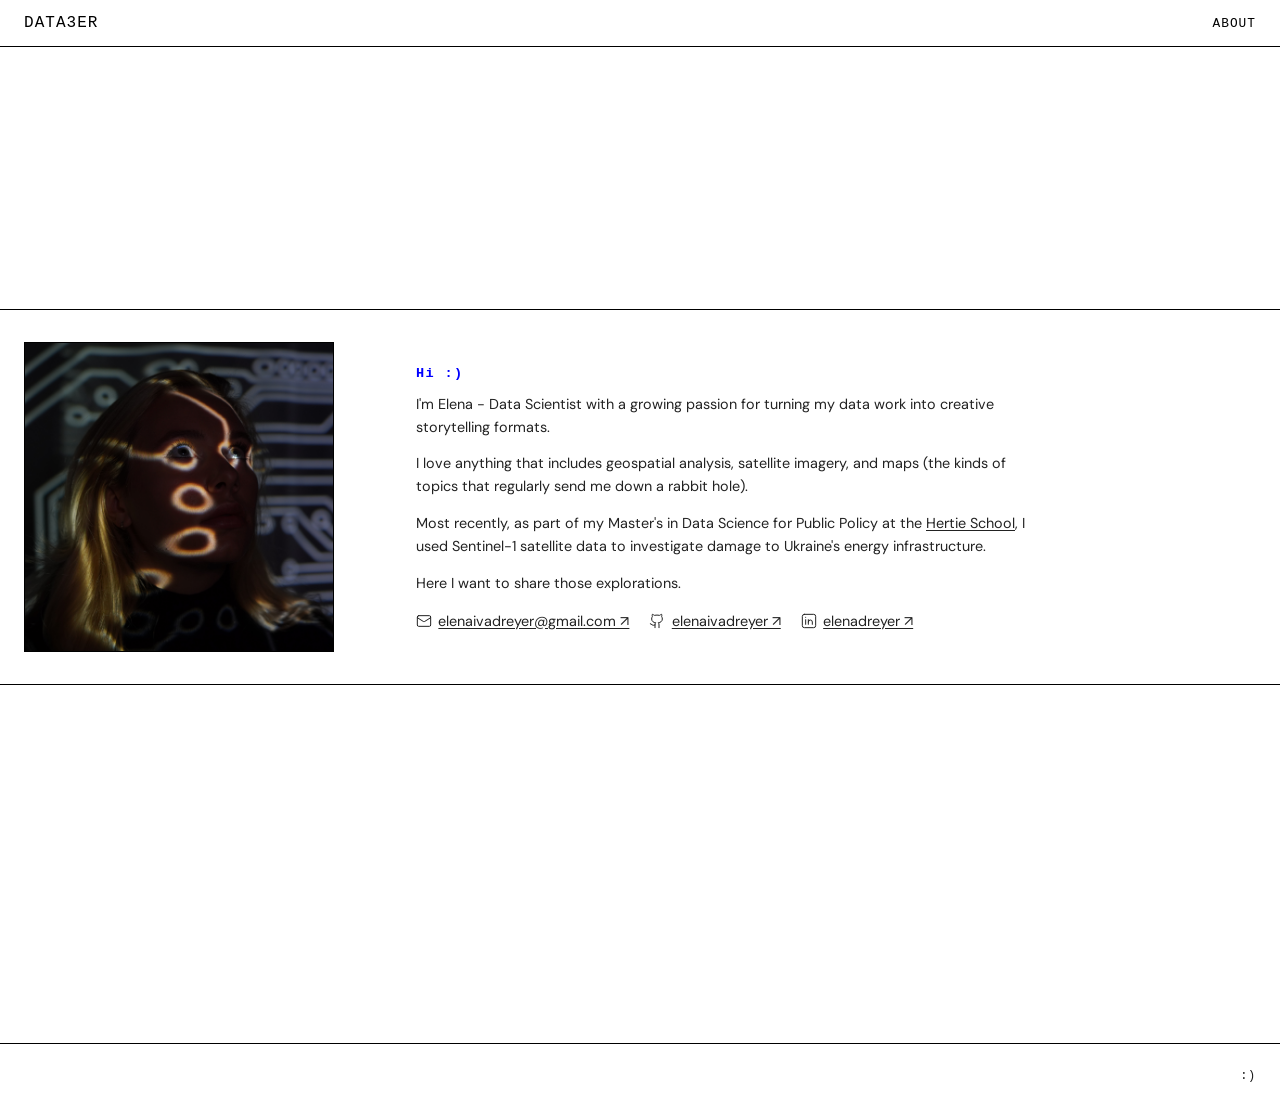
==== commit 6d3440c0: "deploy: elenaivadreyer/data3er@840a4b8a26630f3bb7d70aa5f4009e97a5b066ec" ====
--- a/about/index.html
+++ b/about/index.html
@@ -5,20 +5,20 @@
 	<meta charset="utf-8" />
 	<meta name="viewport" content="width=device-width, initial-scale=1.0" />
 	<meta http-equiv="Content-Type" content="text/html; charset=utf-8" />
-	<link href="../_app/immutable/entry/start.8uTKgopX.js" rel="modulepreload">
-		<link href="../_app/immutable/chunks/BveO2iPE.js" rel="modulepreload">
-		<link href="../_app/immutable/chunks/BrTgistB.js" rel="modulepreload">
-		<link href="../_app/immutable/chunks/d5tJjo3U.js" rel="modulepreload">
-		<link href="../_app/immutable/chunks/B0yvwBXz.js" rel="modulepreload">
-		<link href="../_app/immutable/entry/app.CO7iSTBQ.js" rel="modulepreload">
+	<link href="../_app/immutable/entry/start.BLtEnVRY.js" rel="modulepreload">
+		<link href="../_app/immutable/chunks/B-23zpIJ.js" rel="modulepreload">
+		<link href="../_app/immutable/chunks/CFZQmdvf.js" rel="modulepreload">
+		<link href="../_app/immutable/chunks/cb7vU5ek.js" rel="modulepreload">
+		<link href="../_app/immutable/entry/app.3OrVxxXb.js" rel="modulepreload">
 		<link href="../_app/immutable/chunks/DsnmJJEf.js" rel="modulepreload">
-		<link href="../_app/immutable/chunks/djIE3BxB.js" rel="modulepreload">
-		<link href="../_app/immutable/chunks/CELvX-Tl.js" rel="modulepreload">
-		<link href="../_app/immutable/chunks/CreIAFtK.js" rel="modulepreload">
-		<link href="../_app/immutable/nodes/0.DunFCQlh.js" rel="modulepreload">
-		<link href="../_app/immutable/chunks/CRHJruip.js" rel="modulepreload">
-		<link href="../_app/immutable/chunks/BVHteVyD.js" rel="modulepreload">
-		<link href="../_app/immutable/nodes/3.C6TVje9W.js" rel="modulepreload">
+		<link href="../_app/immutable/chunks/CZTnqplA.js" rel="modulepreload">
+		<link href="../_app/immutable/chunks/BVj2zUbl.js" rel="modulepreload">
+		<link href="../_app/immutable/chunks/DwrLHRDU.js" rel="modulepreload">
+		<link href="../_app/immutable/nodes/0.De_Q9rnB.js" rel="modulepreload">
+		<link href="../_app/immutable/chunks/W2MYAoev.js" rel="modulepreload">
+		<link href="../_app/immutable/chunks/D3LdYfBC.js" rel="modulepreload">
+		<link href="../_app/immutable/nodes/3.DqIDvXUj.js" rel="modulepreload">
+		<link href="../_app/immutable/chunks/DK31msZD.js" rel="modulepreload">
 		<!--12qhfyh--><script>
 		var _paq = window._paq = window._paq || [];
 		_paq.push(['trackPageView']);
@@ -30,9 +30,9 @@
 			var d=document, g=d.createElement('script'), s=d.getElementsByTagName('script')[0];
 			g.async=true; g.src=u+'matomo.js'; s.parentNode.insertBefore(g,s);
 		})();
-	</script><!----><!----><!--cwls5q--><meta name="description" content="About me"/><!----><title>About | data3er</title>
+	</script><!----><!----><!--cwls5q--><meta name="description" content="About me" class="svelte-cwls5q"/><!----><title>About | data3er</title>
 		<link href="../_app/immutable/assets/0.HpeL2Rbp.css" rel="stylesheet">
-		<link href="../_app/immutable/assets/3.BxHULmqL.css" rel="stylesheet">
+		<link href="../_app/immutable/assets/3.CpB_3w7Y.css" rel="stylesheet">
 	<link rel="preconnect" href="https://fonts.googleapis.com">
 	<link rel="preconnect" href="https://fonts.gstatic.com" crossorigin>
 	<link href="https://fonts.googleapis.com/css2?family=Playfair+Display:ital,wght@0,700;1,400&family=DM+Mono:wght@400;500&family=DM+Sans:wght@400;500&display=swap" rel="stylesheet">
@@ -41,19 +41,19 @@
 
 <body>
 	<a href="#content" class="skip-to-main">Skip to main content</a>
-	<div><!--[--><!--[0--><!--[--><!--[0--><nav class="svelte-1jnx671"><a class="wordmark svelte-1jnx671" href="/">data3er</a> <div class="nav-links svelte-1jnx671"><a href="/about" class="svelte-1jnx671">About</a></div></nav><!--]--> <main id="content"><!--[--><div class="about-wrap svelte-cwls5q"><section class="about-profile container-block svelte-cwls5q"><div class="portrait-frame svelte-cwls5q"><img src="/assets/elena-github.JPG" alt="Portrait of Elena" loading="lazy" class="svelte-cwls5q"/></div> <div class="profile-copy svelte-cwls5q"><div class="author-note svelte-cwls5q"><span class="note-label svelte-cwls5q" style="font-size: 0.75rem;">Hi!</span> <p class="svelte-cwls5q">I'm Elena - Data Scientist with a growing passion for turning my data work into creative storytelling formats.</p> <p class="svelte-cwls5q">I love anything that includes geospatial analysis, satellite imagery, and maps (the kinds of topics that regularly send me down a rabbit hole).</p> <p class="svelte-cwls5q">Most recently, as part of my Master's in Data Science for Public Policy at the <a href="https://www.hertie-school.org/en/mds" target="_blank" rel="noopener noreferrer" class="svelte-cwls5q">Hertie School</a>, I used Sentinel-1 satellite data to investigate damage to Ukraine's energy infrastructure.</p> <p class="svelte-cwls5q">Here I want to share those explorations.</p></div> <div class="contact-links svelte-cwls5q"><a href="mailto:elenaivadreyer@gmail.com" class="contact-link svelte-cwls5q" aria-label="Send email"><svg xmlns="http://www.w3.org/2000/svg" width="16" height="16" viewBox="0 0 24 24" fill="none" stroke="currentColor" stroke-width="1.5" stroke-linecap="round" stroke-linejoin="round" aria-hidden="true" class="svelte-cwls5q"><rect width="20" height="16" x="2" y="4" rx="2"></rect><path d="m22 7-8.97 5.7a1.94 1.94 0 0 1-2.06 0L2 7"></path></svg> <span>elenaivadreyer@gmail.com ↗</span></a> <a href="https://github.com/elenaivadreyer" class="contact-link svelte-cwls5q" aria-label="GitHub profile" target="_blank" rel="noopener noreferrer"><svg xmlns="http://www.w3.org/2000/svg" width="16" height="16" viewBox="0 0 24 24" fill="none" stroke="currentColor" stroke-width="1.5" stroke-linecap="round" stroke-linejoin="round" aria-hidden="true" class="svelte-cwls5q"><path d="M15 22v-4a4.8 4.8 0 0 0-1-3.5c3 0 6-2 6-5.5.08-1.25-.27-2.48-1-3.5.28-1.15.28-2.35 0-3.5 0 0-1 0-3 1.5-2.64-.5-5.36-.5-8 0C6 2 5 2 5 2c-.3 1.15-.3 2.35 0 3.5A5.403 5.403 0 0 0 4 9c0 3.5 3 5.5 6 5.5-.39.49-.68 1.05-.85 1.65-.17.6-.22 1.23-.15 1.85v4"></path><path d="M9 18c-4.51 2-5-2-7-2"></path></svg> <span>elenaivadreyer ↗</span></a> <a href="https://linkedin.com/in/elenadreyer" class="contact-link svelte-cwls5q" aria-label="LinkedIn profile" target="_blank" rel="noopener noreferrer"><svg xmlns="http://www.w3.org/2000/svg" width="16" height="16" viewBox="0 0 24 24" fill="none" stroke="currentColor" stroke-width="1.5" stroke-linecap="round" stroke-linejoin="round" aria-hidden="true" class="svelte-cwls5q"><rect x="2" y="2" width="20" height="20" rx="3"></rect><line x1="7" y1="10" x2="7" y2="17"></line><circle cx="7" cy="6.5" r="0.8" fill="currentColor" stroke="none"></circle><path d="M11 10v7"></path><path d="M11 13.5a3 3 0 0 1 6 0V17"></path></svg> <span>elenadreyer ↗</span></a></div></div></section></div><!--]--><!----></main> <!--[0--><footer class="svelte-1egf6ko"><span class="wordmark svelte-1egf6ko"></span> <span class="copy">:)</span></footer><!--]--><!--]--><!--]--> <!--[-1--><!--]--><!--]-->
+	<div><!--[--><!--[0--><!--[--><!--[0--><nav class="svelte-1jnx671"><a class="wordmark svelte-1jnx671" href="/">data3er</a> <div class="nav-links svelte-1jnx671"><a href="/about" class="svelte-1jnx671">About</a></div></nav><!--]--> <main id="content"><!--[--><div class="about-wrap svelte-cwls5q"><section class="about-profile container-block svelte-cwls5q"><div class="portrait-frame svelte-cwls5q"><img src="/assets/elena-github.JPG" alt="Portrait of Elena" loading="lazy" class="svelte-cwls5q"/></div> <div class="profile-copy svelte-cwls5q"><div class="author-note svelte-cwls5q"><span class="note-label svelte-cwls5q"><span class="cursor svelte-cwls5q">▌</span></span> <p class="svelte-cwls5q">I'm Elena - Data Scientist with a growing passion for turning my data work into creative storytelling formats.</p> <p class="svelte-cwls5q">I love anything that includes geospatial analysis, satellite imagery, and maps (the kinds of topics that regularly send me down a rabbit hole).</p> <p class="svelte-cwls5q">Most recently, as part of my Master's in Data Science for Public Policy at the <a href="https://www.hertie-school.org/en/mds" target="_blank" rel="noopener noreferrer" class="svelte-cwls5q">Hertie School</a>, I used Sentinel-1 satellite data to investigate damage to Ukraine's energy infrastructure.</p> <p class="svelte-cwls5q">Here I want to share those explorations.</p></div> <div class="contact-links svelte-cwls5q"><a href="mailto:elenaivadreyer@gmail.com" class="contact-link svelte-cwls5q" aria-label="Send email"><svg xmlns="http://www.w3.org/2000/svg" width="16" height="16" viewBox="0 0 24 24" fill="none" stroke="currentColor" stroke-width="1.5" stroke-linecap="round" stroke-linejoin="round" aria-hidden="true" class="svelte-cwls5q"><rect width="20" height="16" x="2" y="4" rx="2" class="svelte-cwls5q"></rect><path d="m22 7-8.97 5.7a1.94 1.94 0 0 1-2.06 0L2 7" class="svelte-cwls5q"></path></svg> <span class="svelte-cwls5q">elenaivadreyer@gmail.com ↗</span></a> <a href="https://github.com/elenaivadreyer" class="contact-link svelte-cwls5q" aria-label="GitHub profile" target="_blank" rel="noopener noreferrer"><svg xmlns="http://www.w3.org/2000/svg" width="16" height="16" viewBox="0 0 24 24" fill="none" stroke="currentColor" stroke-width="1.5" stroke-linecap="round" stroke-linejoin="round" aria-hidden="true" class="svelte-cwls5q"><path d="M15 22v-4a4.8 4.8 0 0 0-1-3.5c3 0 6-2 6-5.5.08-1.25-.27-2.48-1-3.5.28-1.15.28-2.35 0-3.5 0 0-1 0-3 1.5-2.64-.5-5.36-.5-8 0C6 2 5 2 5 2c-.3 1.15-.3 2.35 0 3.5A5.403 5.403 0 0 0 4 9c0 3.5 3 5.5 6 5.5-.39.49-.68 1.05-.85 1.65-.17.6-.22 1.23-.15 1.85v4" class="svelte-cwls5q"></path><path d="M9 18c-4.51 2-5-2-7-2" class="svelte-cwls5q"></path></svg> <span class="svelte-cwls5q">elenaivadreyer ↗</span></a> <a href="https://linkedin.com/in/elenadreyer" class="contact-link svelte-cwls5q" aria-label="LinkedIn profile" target="_blank" rel="noopener noreferrer"><svg xmlns="http://www.w3.org/2000/svg" width="16" height="16" viewBox="0 0 24 24" fill="none" stroke="currentColor" stroke-width="1.5" stroke-linecap="round" stroke-linejoin="round" aria-hidden="true" class="svelte-cwls5q"><rect x="2" y="2" width="20" height="20" rx="3" class="svelte-cwls5q"></rect><line x1="7" y1="10" x2="7" y2="17" class="svelte-cwls5q"></line><circle cx="7" cy="6.5" r="0.8" fill="currentColor" stroke="none" class="svelte-cwls5q"></circle><path d="M11 10v7" class="svelte-cwls5q"></path><path d="M11 13.5a3 3 0 0 1 6 0V17" class="svelte-cwls5q"></path></svg> <span class="svelte-cwls5q">elenadreyer ↗</span></a></div></div></section></div><!--]--><!----></main> <!--[0--><footer class="svelte-1egf6ko"><span class="wordmark svelte-1egf6ko"></span> <span class="copy">:)</span></footer><!--]--><!--]--><!--]--> <!--[-1--><!--]--><!--]-->
 			
 			<script>
 				{
-					__sveltekit_1jamat1 = {
+					__sveltekit_73lq44 = {
 						base: new URL("..", location).pathname.slice(0, -1)
 					};
 
 					const element = document.currentScript.parentElement;
 
 					Promise.all([
-						import("../_app/immutable/entry/start.8uTKgopX.js"),
-						import("../_app/immutable/entry/app.CO7iSTBQ.js")
+						import("../_app/immutable/entry/start.BLtEnVRY.js"),
+						import("../_app/immutable/entry/app.3OrVxxXb.js")
 					]).then(([kit, app]) => {
 						kit.start(app, element, {
 							node_ids: [0, 3],
--- a/_app/immutable/assets/3.CpB_3w7Y.css
+++ b/_app/immutable/assets/3.CpB_3w7Y.css
@@ -0,0 +1 @@
+body{background:#fff}.about-wrap.svelte-cwls5q{background:#fff;min-height:100svh;display:-webkit-box;display:flex;-webkit-box-orient:vertical;-webkit-box-direction:normal;flex-direction:column;-webkit-box-pack:center;justify-content:center}.container-block.svelte-cwls5q{border-bottom:1px solid #000;padding:1.5rem}.about-profile.svelte-cwls5q{width:100%;border-top:1px solid #000;display:grid;grid-template-columns:minmax(220px,360px) minmax(0,1fr);gap:2rem;-webkit-box-align:center;align-items:center;padding:2rem 1.5rem}.portrait-frame.svelte-cwls5q{width:100%;max-width:310px;aspect-ratio:1 / 1;overflow:hidden;border:1px solid #000;background:#f2f2f2}.portrait-frame.svelte-cwls5q img:where(.svelte-cwls5q){display:block;width:100%;height:100%;-o-object-fit:cover;object-fit:cover}.profile-copy.svelte-cwls5q a:where(.svelte-cwls5q){color:#222;text-decoration:underline;text-underline-offset:2px}.profile-copy.svelte-cwls5q a:where(.svelte-cwls5q):hover{color:#00f}.profile-copy.svelte-cwls5q p:where(.svelte-cwls5q){margin:0;font-family:DM Sans,system-ui,sans-serif;font-size:.9rem;line-height:1.6;color:#222;max-width:62ch}.profile-copy.svelte-cwls5q p:where(.svelte-cwls5q)+p:where(.svelte-cwls5q){margin-top:.85rem}.author-note.svelte-cwls5q{margin:0}.note-label.svelte-cwls5q{display:block;font-family:Menlo,monospace;font-size:.85rem;font-weight:600;letter-spacing:.1em;color:#00f;margin-bottom:.6rem}.cursor.svelte-cwls5q{display:inline-block;color:#00f;-webkit-animation:svelte-cwls5q-blink 1s step-end infinite;animation:svelte-cwls5q-blink 1s step-end infinite;font-size:.75em;vertical-align:-.05em;margin-left:1px}.cursor.hidden.svelte-cwls5q{display:none}@-webkit-keyframes svelte-cwls5q-blink{0%,to{opacity:1}50%{opacity:0}}@keyframes svelte-cwls5q-blink{0%,to{opacity:1}50%{opacity:0}}.contact-links.svelte-cwls5q{display:-webkit-box;display:flex;flex-wrap:wrap;gap:1.25rem;margin-top:1rem}.contact-link.svelte-cwls5q{display:-webkit-inline-box;display:inline-flex;-webkit-box-align:center;align-items:center;gap:.4rem;font-family:DM Sans,system-ui,sans-serif;font-size:.9rem;color:#222;text-decoration:none}.contact-link.svelte-cwls5q:hover{color:#00f}.contact-link.svelte-cwls5q svg:where(.svelte-cwls5q){display:inline-block;width:16px;height:16px;flex-shrink:0}@media(max-width:700px){.about-wrap.svelte-cwls5q{-webkit-box-pack:start;justify-content:flex-start;min-height:unset}.about-profile.svelte-cwls5q{grid-template-columns:1fr;border-top:none}.portrait-frame.svelte-cwls5q{max-width:min(100%,360px)}}
